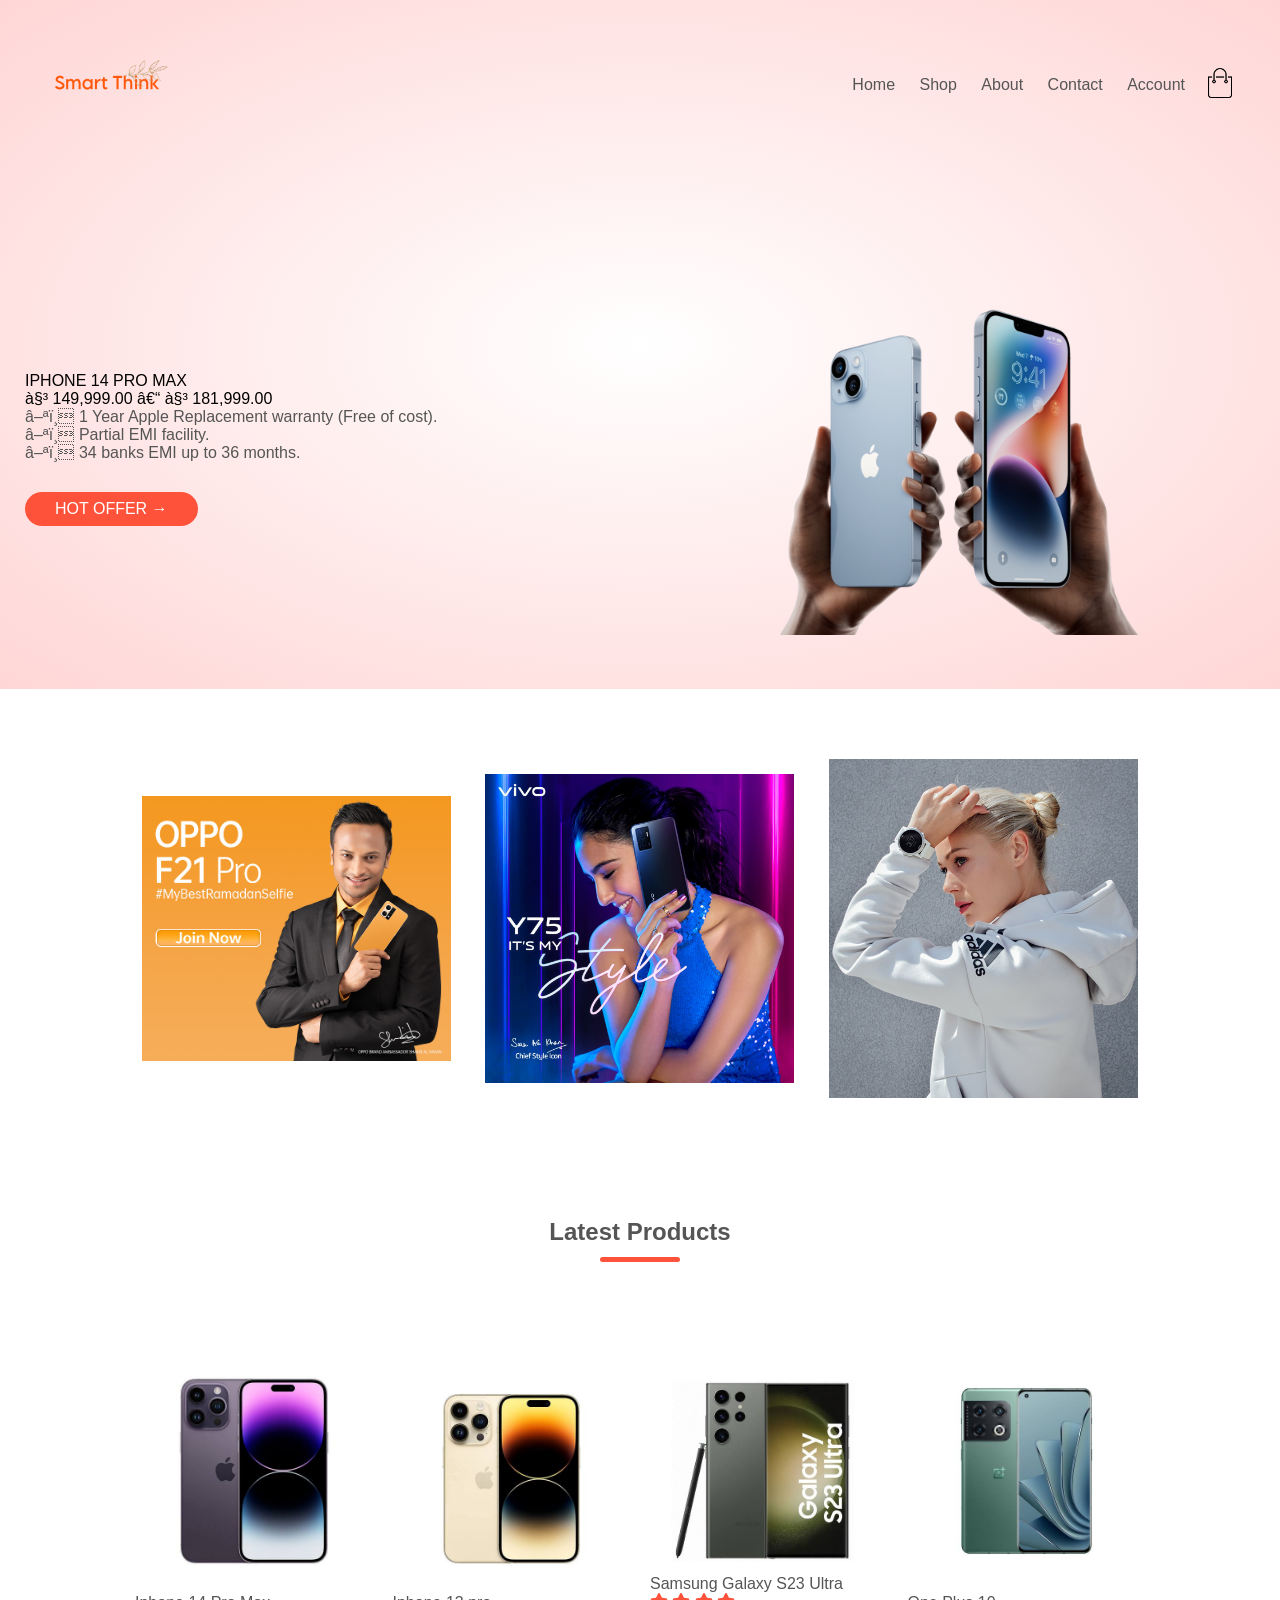
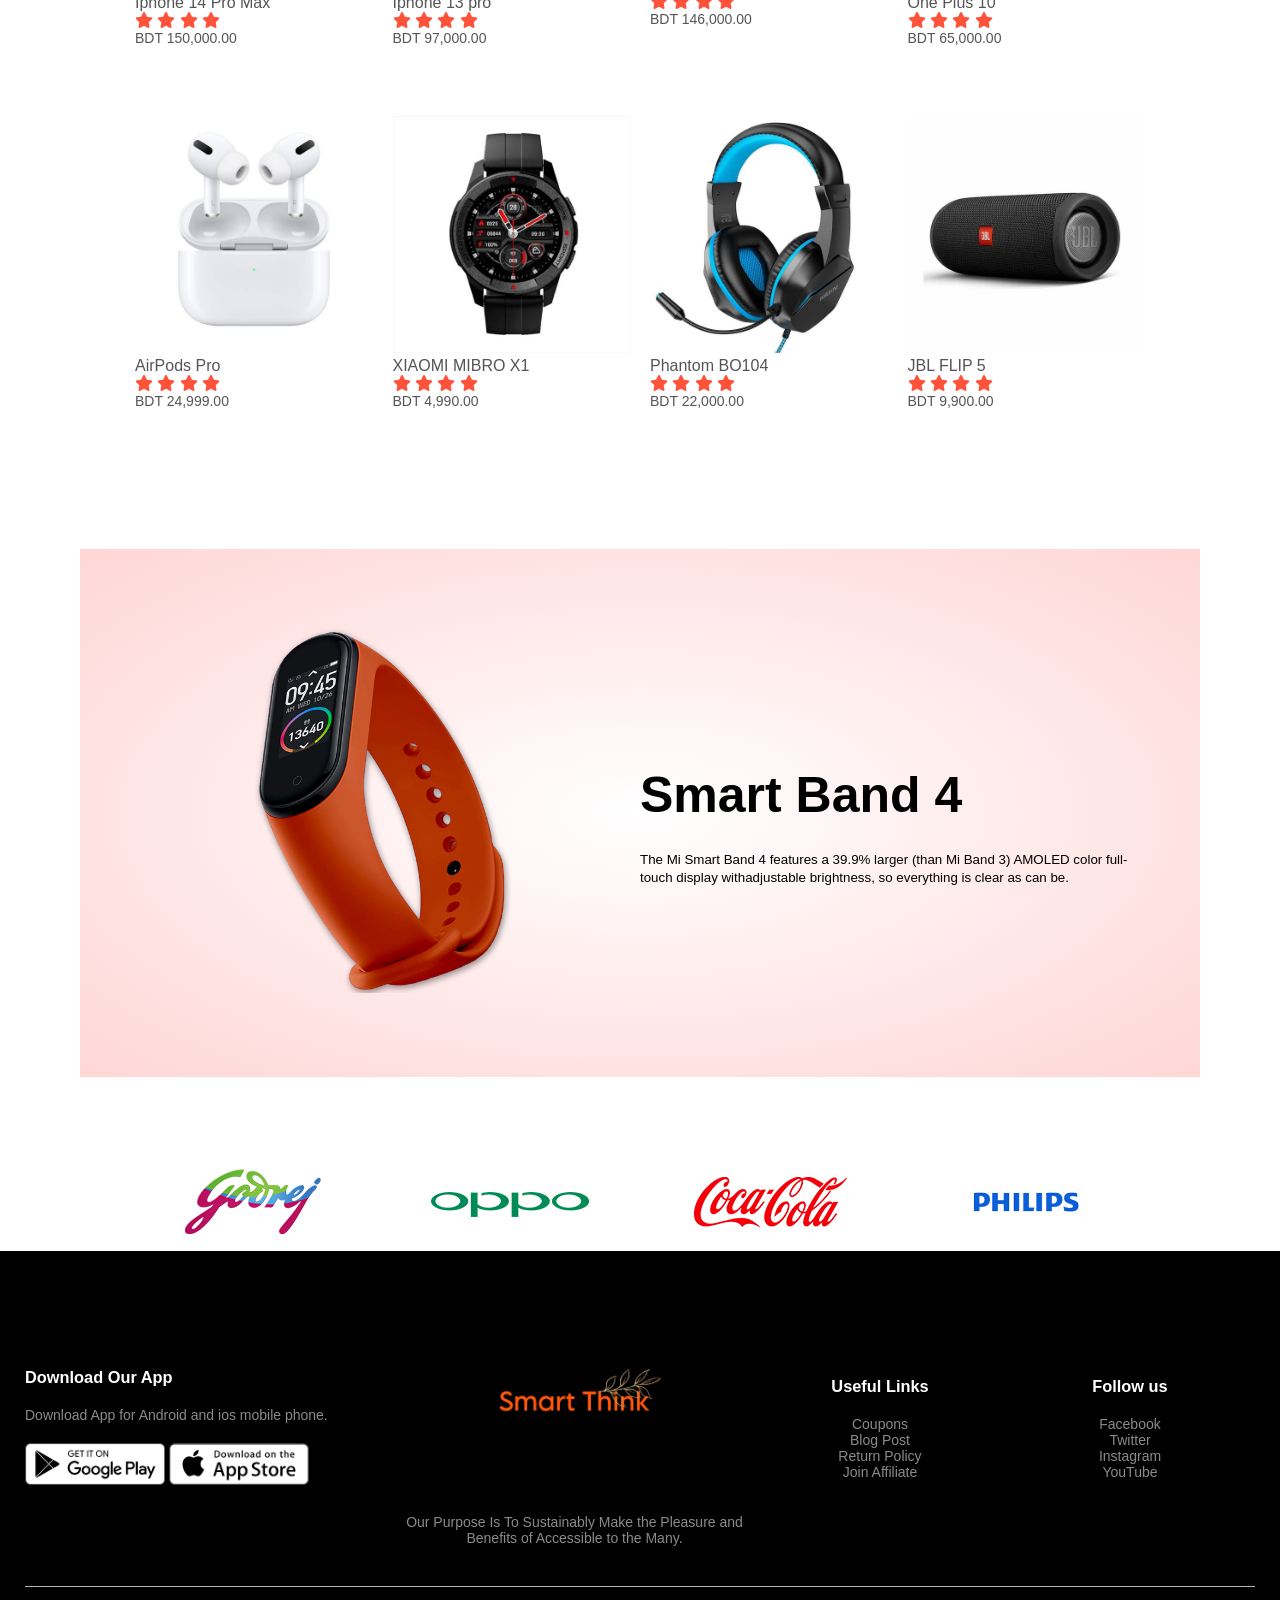
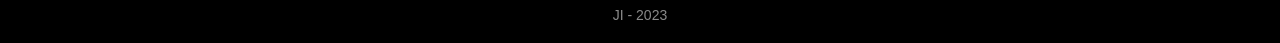
==== index.html @ be7ec393 "first commit" ====
<!DOCTYPE html>
 <html lang="en">
 <head>

    <title>Smart Think</title>
    <meta name="viewport" content="with=device-width, initial-sscale=1.0">
        <link rel="stylesheet" type="text/css" href="style.css">
        <link rel="stylesheet" href="https://cdnjs.cloudflare.com/ajax/libs/font-awesome/6.6.0/css/all.min.css" integrity="sha512-Kc323vGBEqzTmouAECnVceyQqyqdsSiqLQISBL29aUW4U/M7pSPA/gEUZQqv1cwx4OnYxTxve5UMg5GT6L4JJg==" crossorigin="anonymous" referrerpolicy="no-referrer" />
 </head>
 <body>
     
   <div class="header"> 
   <div class="container">
     <div class="navbar">
      <div class="logo">
          <a href="index.html"><img src="images/logo00.png" width="125px"></a>
        </div>
        <nav>
            <ul id="MenuItems">
                <li><a href="index.html">Home</a></li>
                <li><a href="products.html">Shop</a></li>
                <li><a href="about.html">About</a></li>
                <li><a href="contact.html">Contact</a></li>
                <li><a href="account.html">Account</a></li>
            </ul>
        </nav>
        <a href="cart.html"><img src="images/cart.png" width="30px" height="30px"></a>
        <img src="images/menu.png" class="menu-icon"            onclick="menutoggle()">
    </div>
    <div class="row">
        <div class="col-2">
            <hl>IPHONE 14 PRO MAX<br>৳ 149,999.00 – ৳ 181,999.00</h1i>
            <p>▪️ 1 Year Apple Replacement warranty (Free of cost).<br>▪️ Partial EMI facility.<br>▪️ 34 banks EMI up to 36 months.</p>
            <a href=""_ class="btn">HOT OFFER &#8594; </a>
        </div>
        <div class="col-2">
            <img src="images/image02.png">
        </div>
    </div>
   </div>
  </div>

<!--------- featured categories --------->
    <div class="categories">
        <div class="small-container">
            <div class="row">
             <div class="col-3">
              <img src="images/category-1.jpg">
          </div>
          <div class="col-3">
              <img src="images/category-2.jpg">
          </div>
          <div class="col-3">
              <img src="images/category-3.jpg">
          </div>
        </div>
      </div>

    </div>
<!-------- featured products -----—---->
    <div class="small-container">
        <h2 class="title"> Latest Products</h2>
        <div class="row">
            <div class="col-4">
                <a href="product-details.html"><img src="images/product-1.jpeg"></a>
                <a href="product-details.html"><h4>Iphone 14 Pro Max</h4></a>
                <div class="rating">
                    <i class="fa fa-star"></i>
                    <i class="fa fa-star"></i>
                    <i class="fa fa-star"></i>
                    <i class="fa fa-star"></i>
                    <i class="fa fa-star-half-o"></i>
                </div>
                <p>BDT 150,000.00</p>
            </div>
            <div class="col-4">
                <img src="images/product-2.jpeg">
                <h4>Iphone 13 pro</h4>
                <div class="rating">
                    <i class="fa fa-star"></i>
                    <i class="fa fa-star"></i>
                    <i class="fa fa-star"></i>
                    <i class="fa fa-star"></i>
                    <i class="fa fa-star-o"></i>
                </div>
                <p>BDT 97,000.00</p>
            </div>
            <div class="col-4">
                <img src="images/product-3.jpeg">
                <h4>Samsung Galaxy S23 Ultra</h4>
                <div class="rating">
                    <i class="fa fa-star"></i>
                    <i class="fa fa-star"></i>
                    <i class="fa fa-star"></i>
                    <i class="fa fa-star"></i>
                    <i class="fa fa-star-half-o"></i>
                </div>
                <p>BDT 146,000.00</p>
            </div>
            <div class="col-4">
                <img src="images/product-4.jpeg">
                <h4>One Plus 10</h4>
                <div class="rating">
                    <i class="fa fa-star"></i>
                    <i class="fa fa-star"></i>
                    <i class="fa fa-star"></i>
                    <i class="fa fa-star"></i>
                    <i class="fa fa-star-o"></i>
                </div>
                <p>BDT 65,000.00</p>
            </div>
            <div class="col-4">
                <img src="images/product-5.jpeg">
                <h4>AirPods Pro</h4>
                <div class="rating">
                    <i class="fa fa-star"></i>
                    <i class="fa fa-star"></i>
                    <i class="fa fa-star"></i>
                    <i class="fa fa-star"></i>
                    <i class="fa fa-star-half-o"></i>
                </div>
                <p>BDT 24,999.00</p>
            </div>
            <div class="col-4">
                <img src="images/product-6.jpeg">
                <h4>XIAOMI MIBRO X1</h4>
                <div class="rating">
                    <i class="fa fa-star"></i>
                    <i class="fa fa-star"></i>
                    <i class="fa fa-star"></i>
                    <i class="fa fa-star"></i>
                    <i class="fa fa-star-half-o"></i>
                </div>
                <p>BDT 4,990.00</p>
            </div>
            <div class="col-4">
                <img src="images/product-7.jpeg">
                <h4>Phantom BO104</h4>
                <div class="rating">
                    <i class="fa fa-star"></i>
                    <i class="fa fa-star"></i>
                    <i class="fa fa-star"></i>
                    <i class="fa fa-star"></i>
                    <i class="fa fa-star-o"></i>
                </div>
                <p>BDT 22,000.00</p>
            </div>
            <div class="col-4">
                <img src="images/product-8.jpeg">
                <h4>JBL FLIP 5</h4>
                <div class="rating">
                    <i class="fa fa-star"></i>
                    <i class="fa fa-star"></i>
                    <i class="fa fa-star"></i>
                    <i class="fa fa-star"></i>
                    <i class="fa fa-star-half-o"></i>
                </div>
                <p>BDT 9,900.00</p>
            </div>
        </div>
    </div>
<! -------- offer --------- >
    <div class="offer">
        <div class="small-container">
            <div class="row">
                <div class="col-2">
                    <img src="images/exclusive.png" class="offer-img">
                </div>
                <div class="col-2">
                    <h1>Smart Band 4</h1>
                    <small>The Mi Smart Band 4 features a 39.9% larger (than Mi Band 3) AMOLED color full-touch display withadjustable brightness, so everything is clear as can be.</small>
                </div>
            </div>
        </div>
    </div>
<!------------ brands ----------->
    <divi class="brands">
        <div class="small-container">
            <div class="row">
                <div class="col-5">
                    <img src="images/logo-godrej.png">
                </div>
                <div class="col-5">
                    <img src="images/logo-oppo.png">
                </div>
                <div class="col-5">
                    <img src="images/logo-coca-cola.png">
                </div>
                <div class="col-5">
                    <img src="images/logo-philips.png">
                </div>
            </div>
        </div>
    </divi>

<script src="script.js"></script>

<!-- Footer -->
    <div class="footer">
      <div class="container"> 
        <div class="row">
        <div class="footer-col-1">
           <h3>Download Our App</h3>
           <p>Download App for Android and ios mobile phone.</p>
           <div class="app-logo">
               <img src="images/play-store.png">
               <img src="images/app-store.png">
           </div>
        </div>
        <div class="footer-col-2">
            <img src="images/logo00.png">
            <p>Our Purpose Is To Sustainably Make the Pleasure and Benefits of  Accessible to the Many. </p>
        </div>
        <div class="footer-col-3">
             <h3>Useful Links</h3>
             <ul>
                 <li>Coupons</li>
                 <li>Blog Post</li>
                 <li>Return Policy</li>
                 <li>Join Affiliate</li>
              </ul>
        </div>
        <div class="footer-col-4">
        <h3>Follow us</h3>
        <ul>
           <li>Facebook</li>
           <li>Twitter</li>
           <li>Instagram</li>
           <li>YouTube</li>
         </ul>
       </div>
     </div>
     <hr>
     <p class="copyright">JI - 2023 </p>
    </div>
  </div>

  </body>
</html>
---- style.css ----
*{
      margin: 0;
      padding:  0;
      box-sizing: border-box;
}

body{
    font-family: 'Poppins', sans-serif;
}

 .navbar {
      display: flex;
      align-items: center;
      padding: 20px;
}
nav{
       flex: 1;
      text-align: right;
}
nav ul{
      display: inline-block;
      list-style-type: none;
}
nav ul li{
    display: inline-block;
    margin-right: 20px;
}
a{
    text-decoration: none;
     color: #555;
}
p{
    color: #555;
}
.container{
    max-width: 1300px;
    margin: auto;
    padding-left: 25px;
    padding-right: 25px;
}
.row{
    display: flex;
    align-items: center;
    flex-wrap: wrap;
    justify-content: space-around;
}
.col-2{
    flex-basis: 50%;
    min-width: 300px;
}
.col-2 img{
    max-width: 100%;
    padding: 50px 0;
}
.col-2 h1{
    font-size: 50px;
    line-height: 60px;
    margin: 25px 0;
}
.btn{
    display: inline-block;
    background: #ff523b;
    color: #fff;
    padding: 8px 30px;
    margin: 30px 0;
    border-radius: 30px;
    transition: background 0.5s;
}

.btn:hover{
    background: #563434;
}

.header{
    background: radial-gradient(#fff,#ffd6d6);
}
.header .row{
    margin-top: 70px;
}
.categories{
    margin: 70px 0;
}
.col-3{
    flex-basis: 30%;
    min-width: 250px;
    margin-bottom: 30px;
}
.col-3 img{
    width: 100%;
}
.small-container{
    max-width: 1080px;
    margin: auto;
    padding-left: 25px;
    padding-right: 25px;
}
.col-4{
    flex-basis: 25%;
    padding: 10px;
    min-width: 200px;
    margin-bottom: 50px;
    transition: transform 0.3s;
}
.col-4 img{
    width: 100%;
}

.title{
    text-align: center;
    margin: 0 auto 80px;
    position: relative;
    line-height: 60px;
    color: #555;
}
.title::after{
    content: '';
    background: #ff523b;
    width: 80px;
    height: 5px;
    border-radius: 5px;
    position: absolute;
    bottom: 0;
    left: 50%;
    transform: translateX(-50%);
}

h4{
    color: #555;
    font-weight: normal;
}
.col-4 p{
    font-size: 14px;
}
.rating .fa{
    color: #ff523b;
}

.col-4:hover{
    transform: translateY(-5px);
}

.offer{
    background: radial-gradient(#fff,#ffd6d6);
    margin: 80px;
    padding: 30px 0;
}
.col-2 .offer-img{
    padding: 50px;
}

.menu-icon{
    width: 28px;
    margin: 20px;
    display: none;
}
/*--------- media query for menu --------*/

@media only screen and (max-width: 800px){

    nav ul{
        position: absolute;
        top: 150px;
        left: 0;
        background: #333;
        width: 100%;
        overflow: hidden;
        transition: max-height 0.5s; 
    }   
    nav ul li{
        display: block;
        margin-right: 50px;
        margin-top: 10px;
        margin-bottom: 10px;
    }
    nav ul li a{
        color: #fff;
    }
    .menu-icon{
        display: block;
        cursor: pointer;
    }
}
/*---------- all products page ---------*/

.row-2{
    justify-content: space-between;
    margin: 100px auto 50px;
}
select{
    border: 1px solid #ff523b;
    padding: 5px;
}
select{
    outline: none;
}
.page-btn{
    margin: 0 auto 80px;
}
.page-btn span{
    display: inline-block;
    border: 1px solid #ff523b;
    margin-left: 10px;
    width: 40px;
    height: 40px;
    text-align: center;
    line-height: 40px;
    cursor: pointer;
}
.page-btn span:hover{
    background: #ff523b;
    color: #fff;
}

/*---------- footer ----------*/
.footer{
    background: #000;
    color: #8a8a8a;
    font-size: 14px;
    padding: 60px 0 20px;
}
.footer p{
    color: #8a8a8a;
}
.footer h3{
    color: #fff;
    margin-bottom: 20px;
}
.footer-col-1, .footer-col-2, .footer-col-3, .footer-col-4{
    min-width: 250px;
    margin-bottom: 20px;
}
.footer-col-1{
    flex-basis: 30%;
}
.footer-col-2{
    flex: 1;
    text-align: center;
}
.footer-col-2 img{
    width: 180px;
    margin-bottom: 20px;
}
.footer-col-3, .footer-col-4{
    flex-basis: 12%;
    text-align: center;
}
ul{
    list-style-type: none;
}
.app-logo{
    margin-top: 20px;
}
.app-logo img{
    width: 140px;
}
.footer hr{
    border: none;
    background: #b5b5b5;
    height: 1px;
    margin: 20px 0;
}
.copyright{
    text-align: center;
}

/*------------- Account Page ----------*/

/*--------- media query for less than 600 screen size --------*/
@media only screen and (max-width: 600px){
    .row{
        text-align: center;
    }
    .col-2, .col-3, .col-4{
        flex-basis: 100%;
    }
}

.account-page{
    padding: 50px 0;
    background: radial-gradient(#fff,#ffd6d6);
    background-position: ;
}
.form-container{
    background: #fff;
    width: 300px;
    height: 400px;
    position: relative;
    text-align: center;
    padding: 20px 0;
    margin: auto;
    box-shadow: 0 0 20px 0px rgba(0,0,0,0.1);
    overflow: hidden;
}

.form-container span{
    font-weight: bold;
    padding: 0 10px;
    color: #555;
    cursor: pointer;
    width: 100px;
    display: inline-block;
}
.form-btn{
    display: inline-block;
}
.form-container form{
    max-width: 300px;
    padding: 0 20px;
    position: absolute;
    top: 130px;
    transition: transform 1s; 
}
form input{
    width: 100%;
    height: 30px;
    margin: 10px 0;
    padding: 0 10px;
    border: 1px solid #ccc;
}
form .btn{
    width: 100%;
    border: none;
    cursor: pointer;
    margin: 10px 0;
}
form .btn:focus{
    outline: none;
}
#LoginForm{
    left: -300px;
}
#RegForm{
    left: 0;
}
form a{
    font-size: 20px;
}
#Indicator{
    width: 100px;
    border: none;
    background: #ff523b;
    height: 3px;
    margin-top: 8px;
    transform: translateX(100px);
    transition: transform 1s; 
}
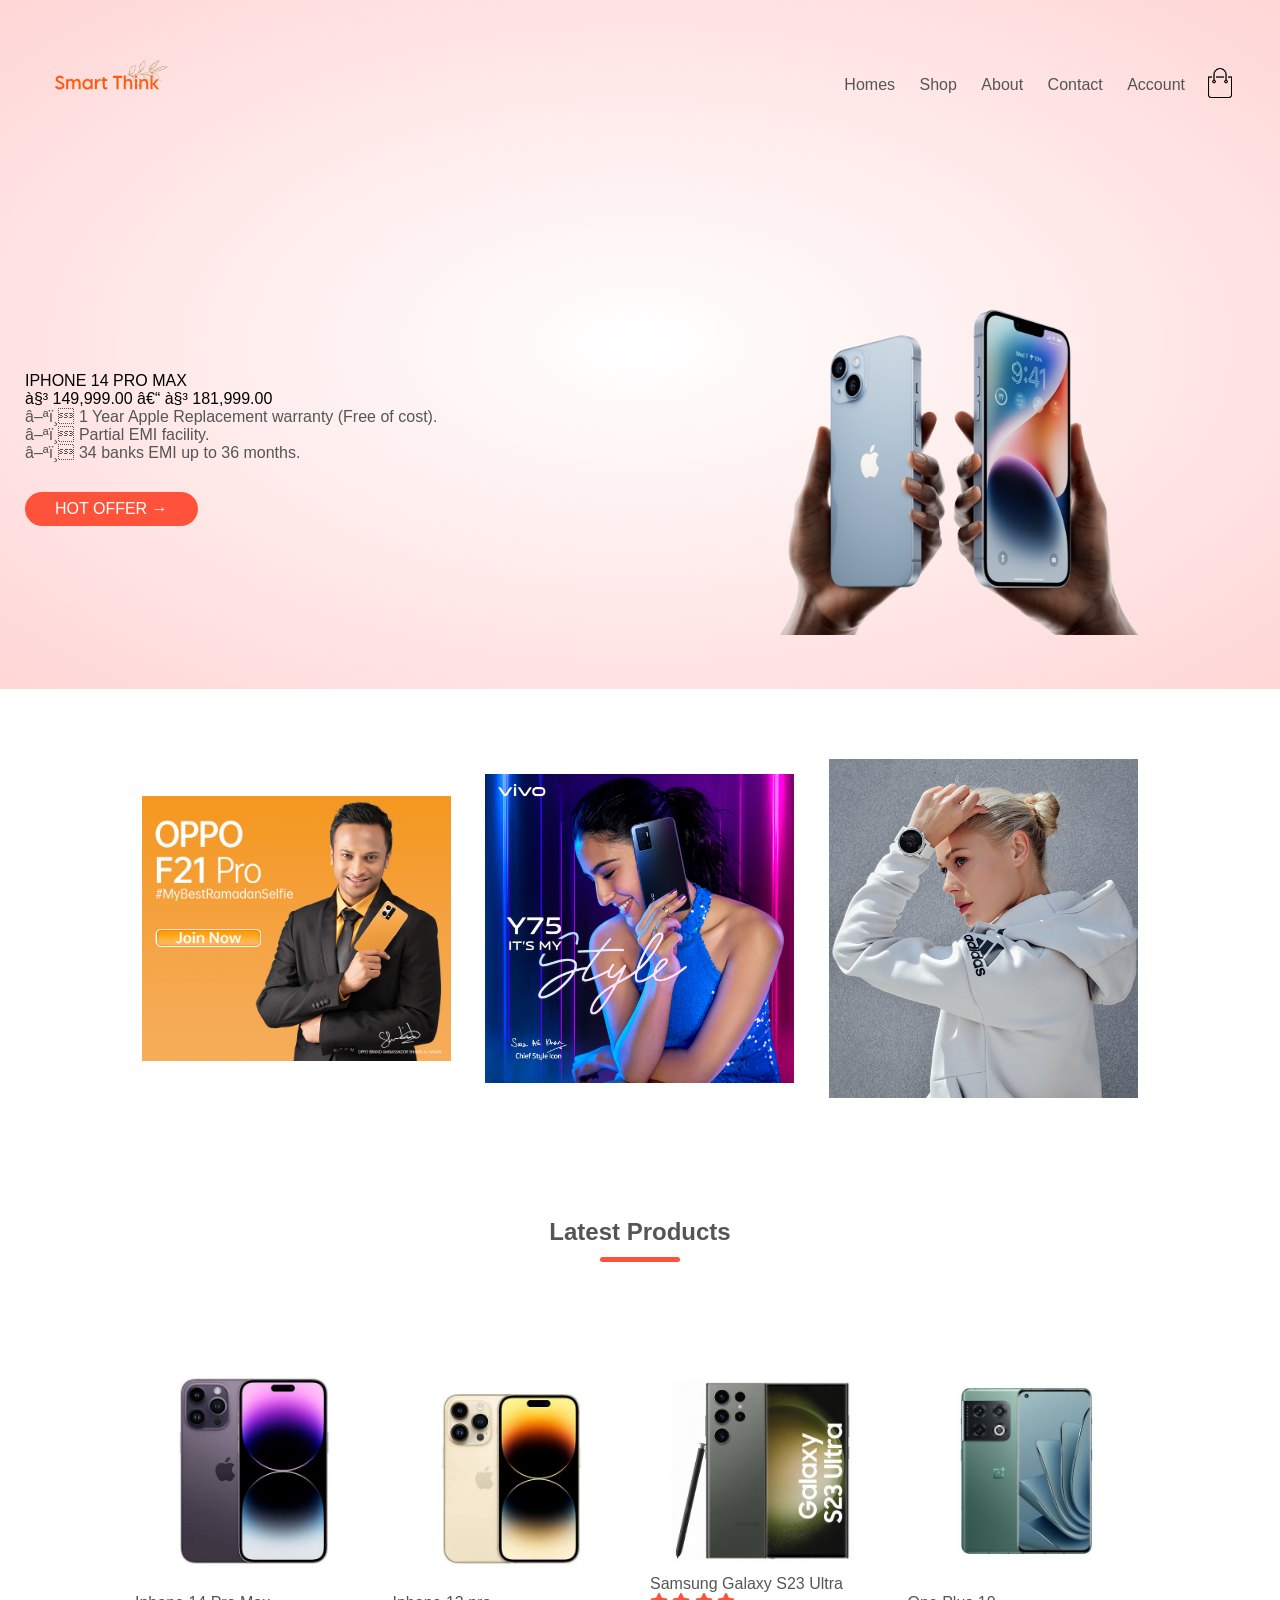
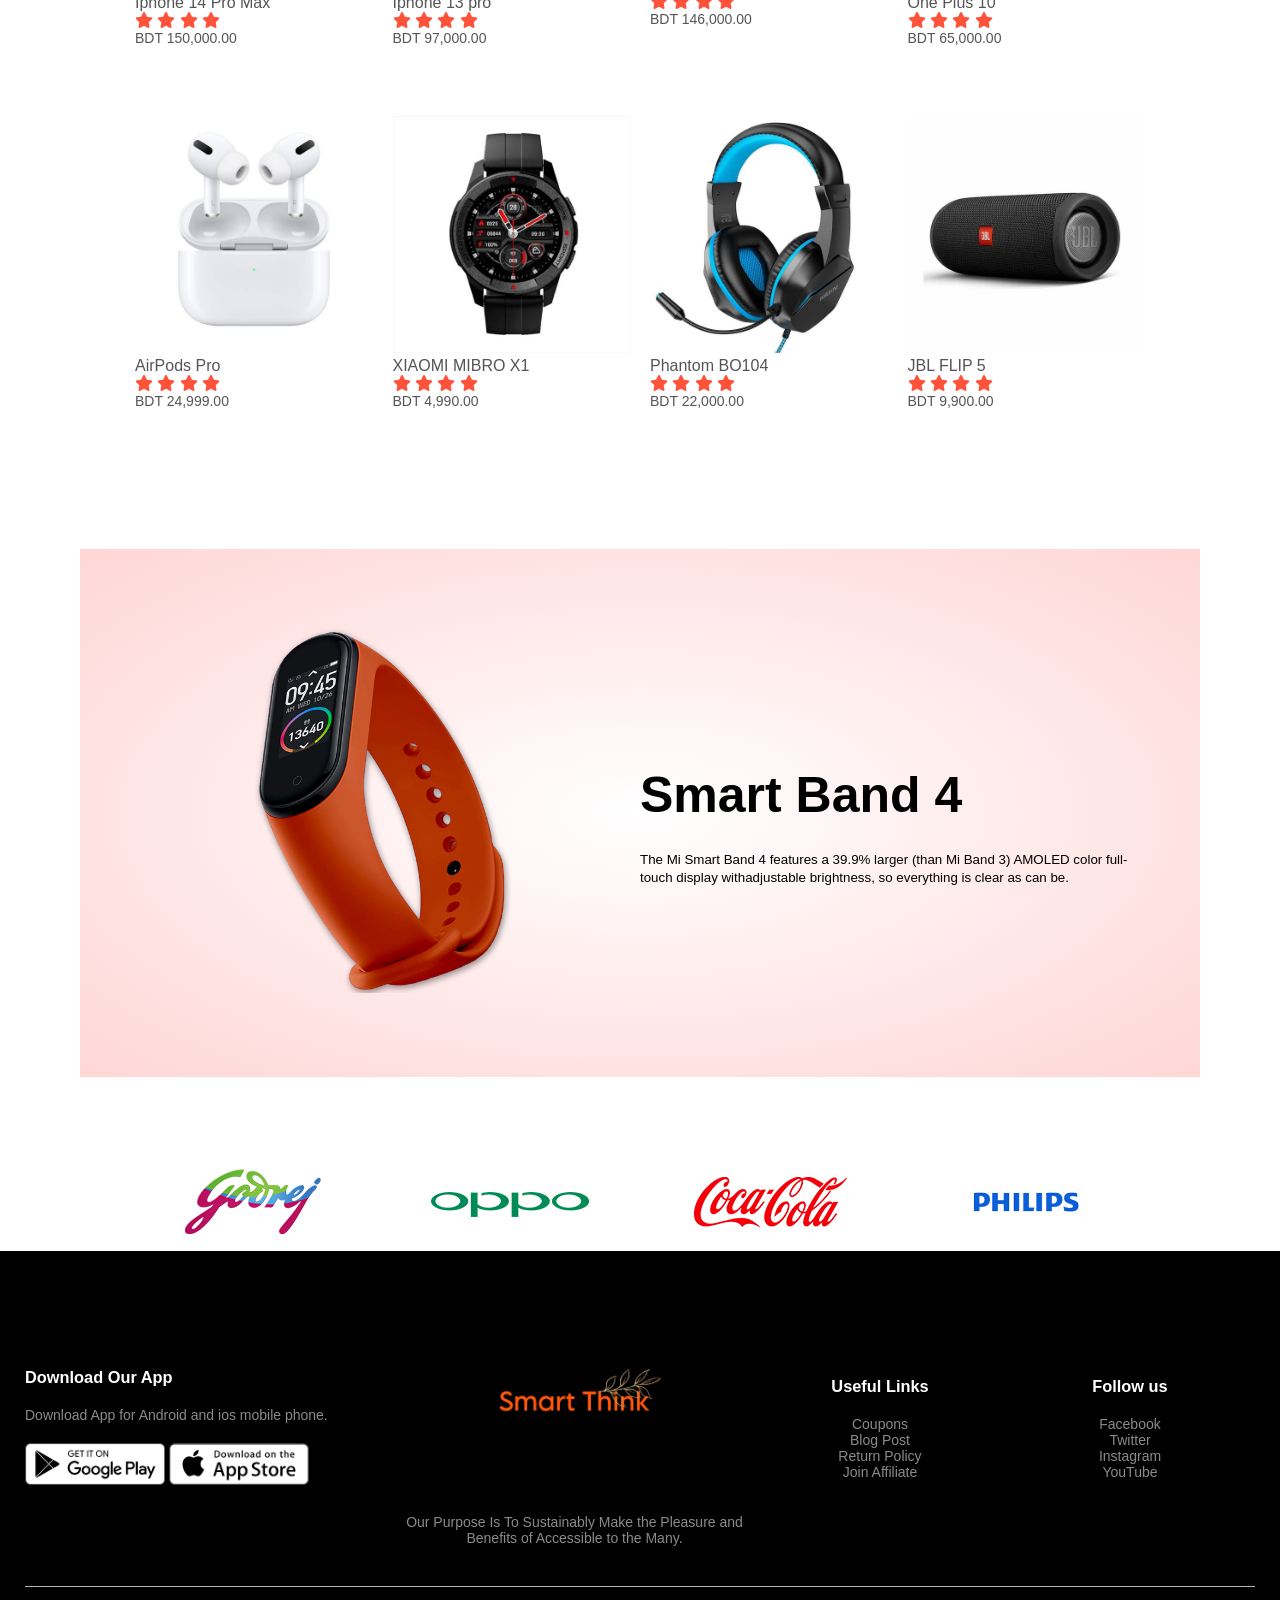
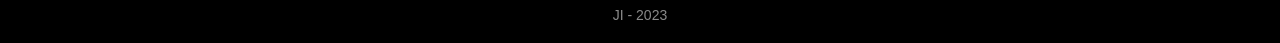
==== commit d02d5a26: "new update" ====
--- a/index.html
+++ b/index.html
@@ -17,7 +17,7 @@
         </div>
         <nav>
             <ul id="MenuItems">
-                <li><a href="index.html">Home</a></li>
+                <li><a href="index.html">Homes</a></li>
                 <li><a href="products.html">Shop</a></li>
                 <li><a href="about.html">About</a></li>
                 <li><a href="contact.html">Contact</a></li>
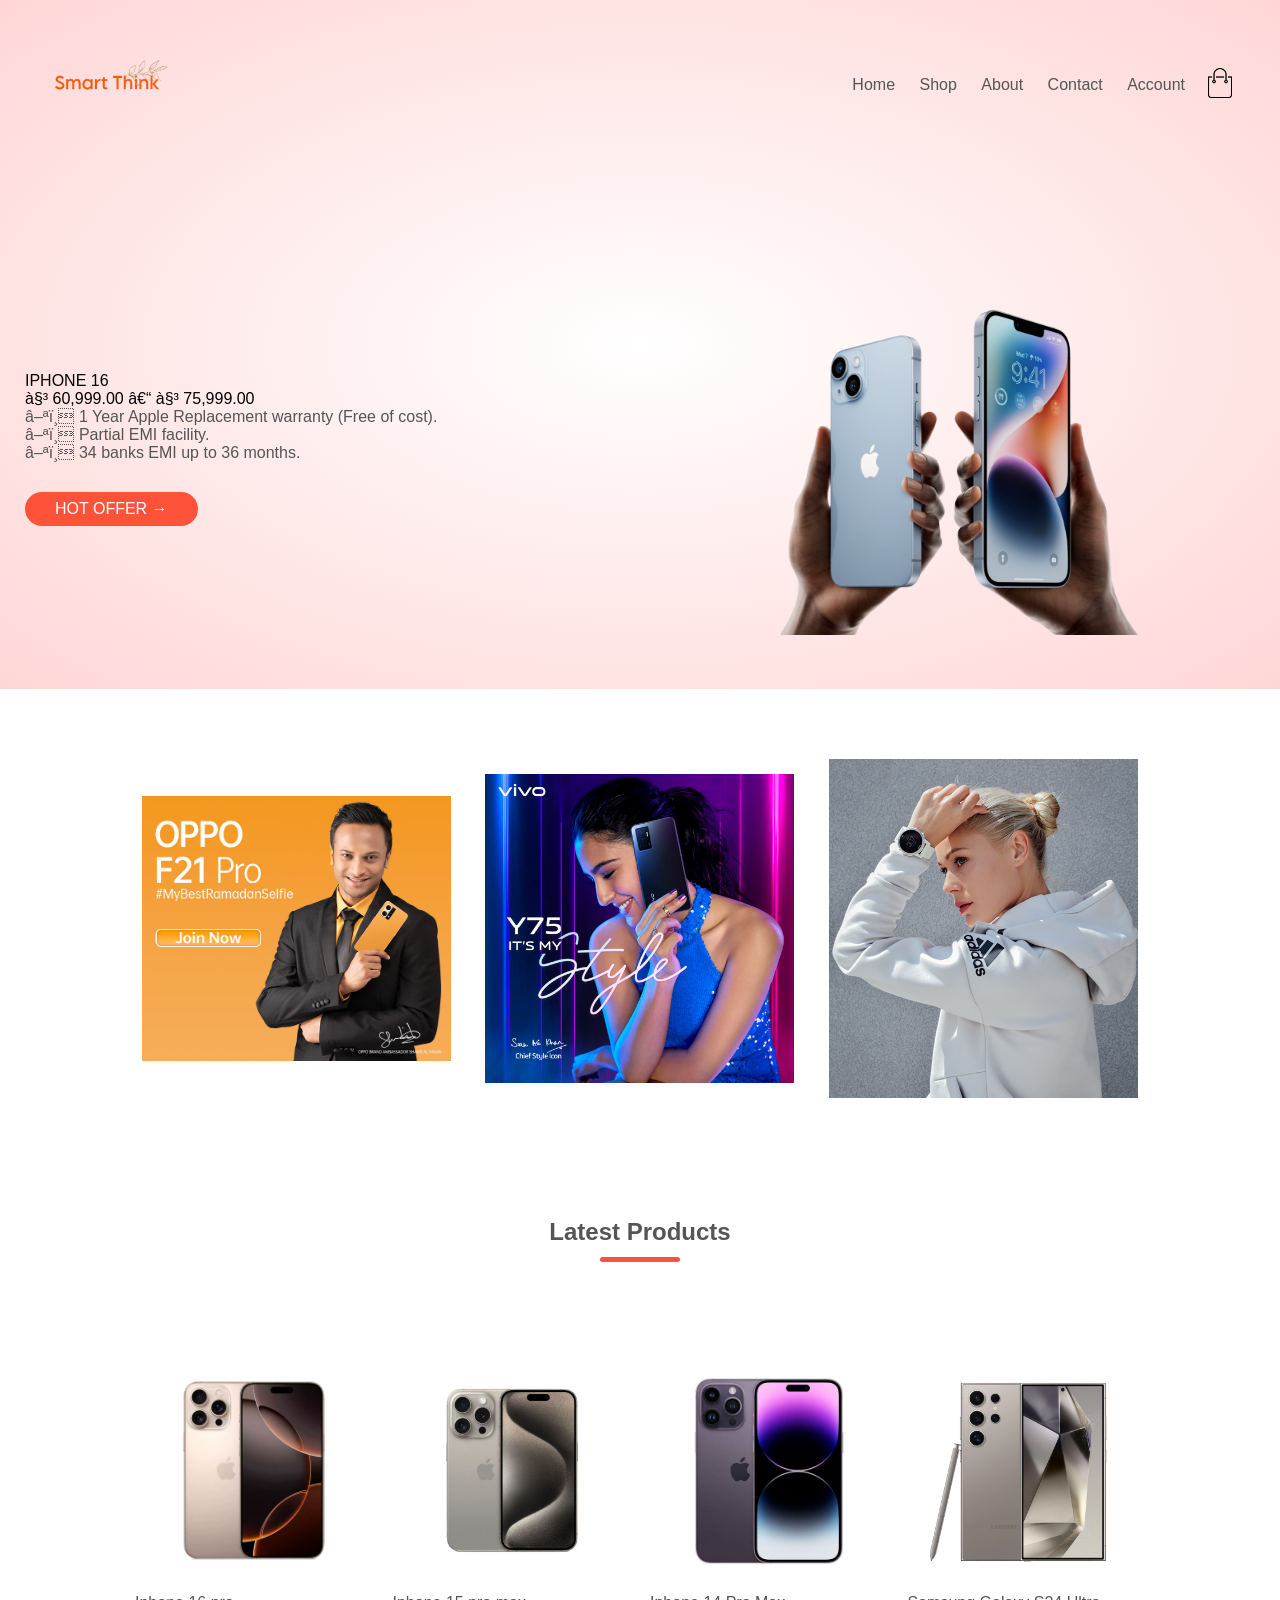
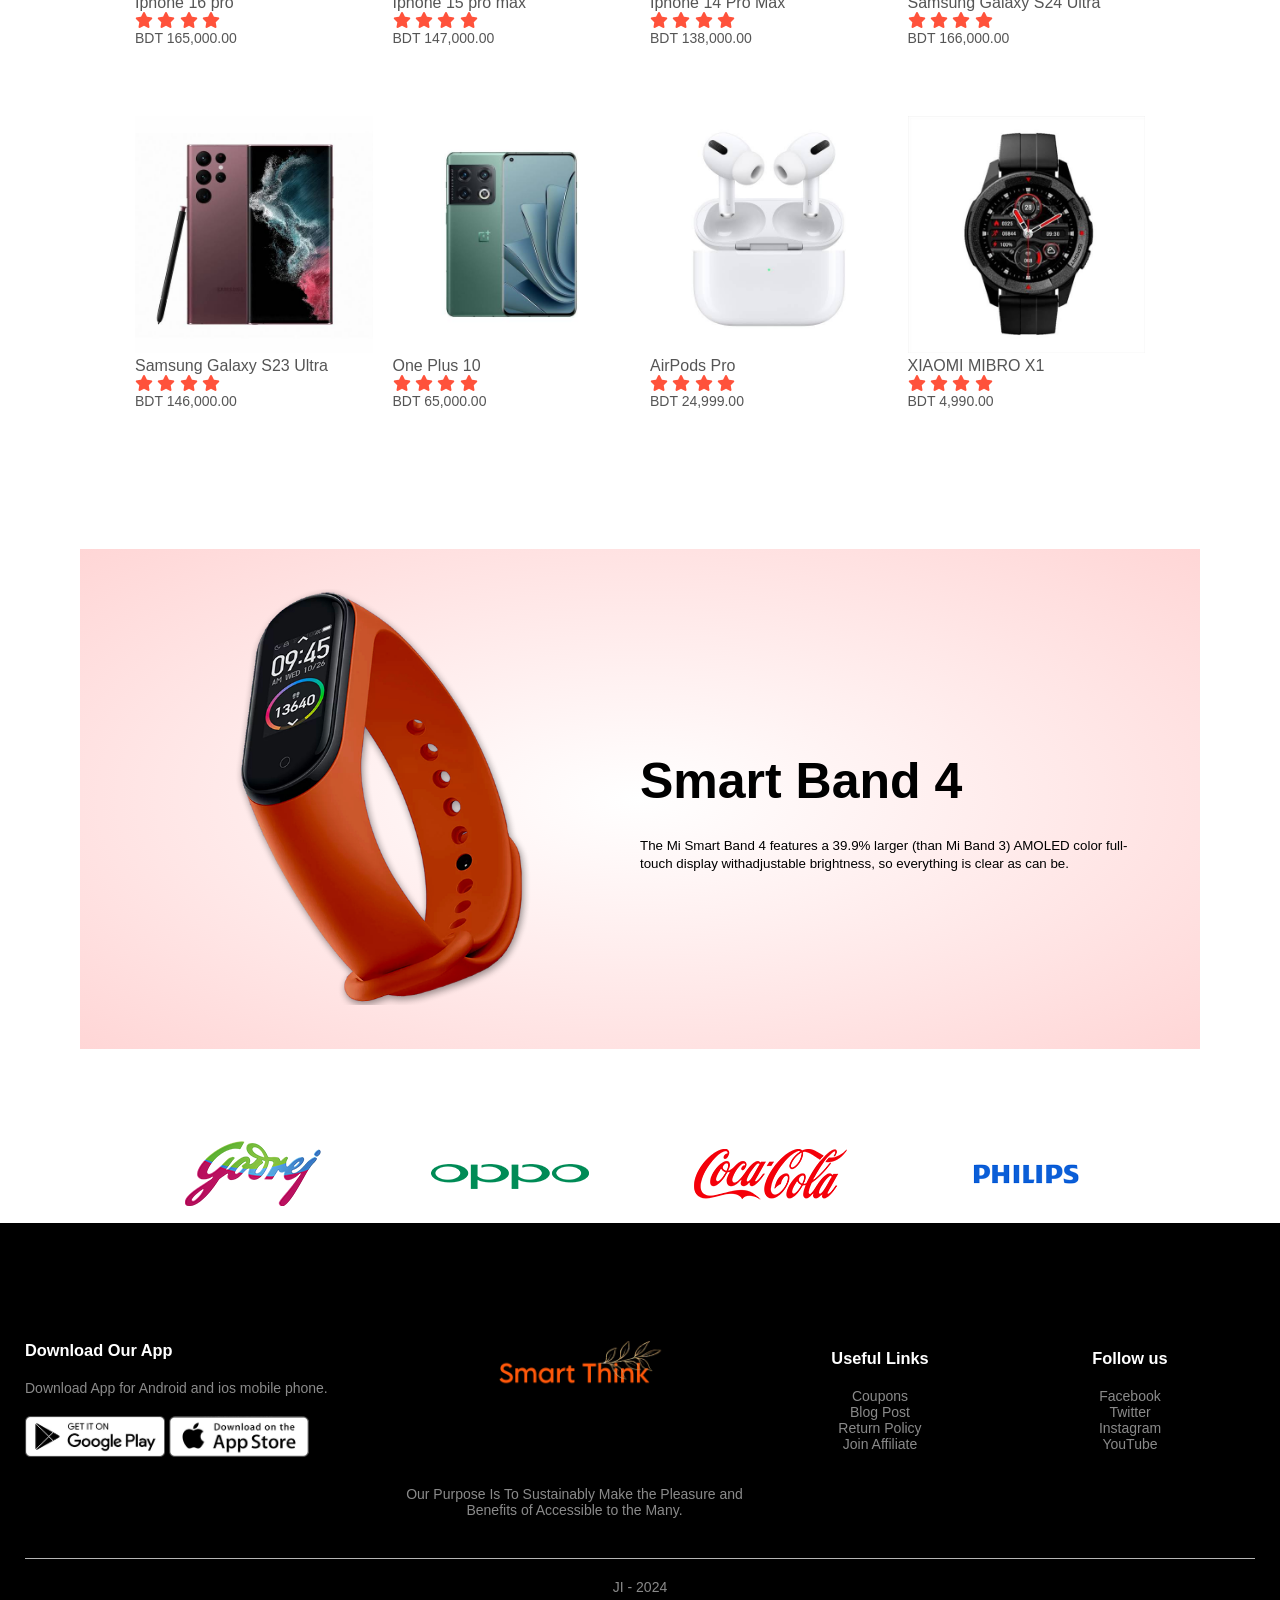
==== commit 278f7ca1: "new update" ====
--- a/index.html
+++ b/index.html
@@ -17,19 +17,19 @@
         </div>
         <nav>
             <ul id="MenuItems">
-                <li><a href="index.html">Homes</a></li>
-                <li><a href="products.html">Shop</a></li>
-                <li><a href="about.html">About</a></li>
-                <li><a href="contact.html">Contact</a></li>
-                <li><a href="account.html">Account</a></li>
+                <li><a href="index.html">Home</a></li>
+                <li><a href="#">Shop</a></li>
+                <li><a href="#">About</a></li>
+                <li><a href="#">Contact</a></li>
+                <li><a href="#">Account</a></li>
             </ul>
         </nav>
-        <a href="cart.html"><img src="images/cart.png" width="30px" height="30px"></a>
+        <a href="#"><img src="images/cart.png" width="30px" height="30px"></a>
         <img src="images/menu.png" class="menu-icon"            onclick="menutoggle()">
     </div>
     <div class="row">
         <div class="col-2">
-            <hl>IPHONE 14 PRO MAX<br>৳ 149,999.00 – ৳ 181,999.00</h1i>
+            <hl>IPHONE 16<br>৳ 60,999.00 – ৳ 75,999.00</h1i>
             <p>▪️ 1 Year Apple Replacement warranty (Free of cost).<br>▪️ Partial EMI facility.<br>▪️ 34 banks EMI up to 36 months.</p>
             <a href=""_ class="btn">HOT OFFER &#8594; </a>
         </div>
@@ -62,6 +62,30 @@
         <h2 class="title"> Latest Products</h2>
         <div class="row">
             <div class="col-4">
+                <img src="images/pr-16pr.jpeg">
+                <h4>Iphone 16 pro</h4>
+                <div class="rating">
+                    <i class="fa fa-star"></i>
+                    <i class="fa fa-star"></i>
+                    <i class="fa fa-star"></i>
+                    <i class="fa fa-star"></i>
+                    <i class="fa fa-star-o"></i>
+                </div>
+                <p>BDT 165,000.00</p>
+            </div>
+            <div class="col-4">
+                <img src="images/iPhone-15-Plus-(2)-(6)-5363.jpg">
+                <h4>Iphone 15 pro max</h4>
+                <div class="rating">
+                    <i class="fa fa-star"></i>
+                    <i class="fa fa-star"></i>
+                    <i class="fa fa-star"></i>
+                    <i class="fa fa-star"></i>
+                    <i class="fa fa-star-o"></i>
+                </div>
+                <p>BDT 147,000.00</p>
+            </div>
+            <div class="col-4">
                 <a href="product-details.html"><img src="images/product-1.jpeg"></a>
                 <a href="product-details.html"><h4>Iphone 14 Pro Max</h4></a>
                 <div class="rating">
@@ -71,22 +95,22 @@
                     <i class="fa fa-star"></i>
                     <i class="fa fa-star-half-o"></i>
                 </div>
-                <p>BDT 150,000.00</p>
-            </div>
-            <div class="col-4">
-                <img src="images/product-2.jpeg">
-                <h4>Iphone 13 pro</h4>
-                <div class="rating">
-                    <i class="fa fa-star"></i>
-                    <i class="fa fa-star"></i>
-                    <i class="fa fa-star"></i>
-                    <i class="fa fa-star"></i>
-                    <i class="fa fa-star-o"></i>
-                </div>
-                <p>BDT 97,000.00</p>
-            </div>
-            <div class="col-4">
-                <img src="images/product-3.jpeg">
+                <p>BDT 138,000.00</p>
+            </div>
+            <div class="col-4">
+                <img src="images/pr-s1pr.jpeg">
+                <h4>Samsung Galaxy S24 Ultra</h4>
+                <div class="rating">
+                    <i class="fa fa-star"></i>
+                    <i class="fa fa-star"></i>
+                    <i class="fa fa-star"></i>
+                    <i class="fa fa-star"></i>
+                    <i class="fa fa-star-half-o"></i>
+                </div>
+                <p>BDT 166,000.00</p>
+            </div>
+            <div class="col-4">
+                <img src="images/product-11.jpeg">
                 <h4>Samsung Galaxy S23 Ultra</h4>
                 <div class="rating">
                     <i class="fa fa-star"></i>
@@ -133,33 +157,10 @@
                 </div>
                 <p>BDT 4,990.00</p>
             </div>
-            <div class="col-4">
-                <img src="images/product-7.jpeg">
-                <h4>Phantom BO104</h4>
-                <div class="rating">
-                    <i class="fa fa-star"></i>
-                    <i class="fa fa-star"></i>
-                    <i class="fa fa-star"></i>
-                    <i class="fa fa-star"></i>
-                    <i class="fa fa-star-o"></i>
-                </div>
-                <p>BDT 22,000.00</p>
-            </div>
-            <div class="col-4">
-                <img src="images/product-8.jpeg">
-                <h4>JBL FLIP 5</h4>
-                <div class="rating">
-                    <i class="fa fa-star"></i>
-                    <i class="fa fa-star"></i>
-                    <i class="fa fa-star"></i>
-                    <i class="fa fa-star"></i>
-                    <i class="fa fa-star-half-o"></i>
-                </div>
-                <p>BDT 9,900.00</p>
-            </div>
-        </div>
-    </div>
-<! -------- offer --------- >
+        </div>
+    </div>
+
+
     <div class="offer">
         <div class="small-container">
             <div class="row">
@@ -173,6 +174,7 @@
             </div>
         </div>
     </div>
+
 <!------------ brands ----------->
     <divi class="brands">
         <div class="small-container">
@@ -193,6 +195,7 @@
         </div>
     </divi>
 
+<!-- js -->
 <script src="script.js"></script>
 
 <!-- Footer -->
@@ -231,7 +234,7 @@
        </div>
      </div>
      <hr>
-     <p class="copyright">JI - 2023 </p>
+     <p class="copyright">JI - 2024 </p>
     </div>
   </div>
 
--- a/style.css
+++ b/style.css
@@ -57,6 +57,7 @@
     line-height: 60px;
     margin: 25px 0;
 }
+
 .btn{
     display: inline-block;
     background: #ff523b;
@@ -142,10 +143,10 @@
 .offer{
     background: radial-gradient(#fff,#ffd6d6);
     margin: 80px;
-    padding: 30px 0;
+    padding: 20px 0;
 }
 .col-2 .offer-img{
-    padding: 50px;
+    padding: 20px;
 }
 
 .menu-icon{
@@ -180,36 +181,7 @@
         cursor: pointer;
     }
 }
-/*---------- all products page ---------*/
-
-.row-2{
-    justify-content: space-between;
-    margin: 100px auto 50px;
-}
-select{
-    border: 1px solid #ff523b;
-    padding: 5px;
-}
-select{
-    outline: none;
-}
-.page-btn{
-    margin: 0 auto 80px;
-}
-.page-btn span{
-    display: inline-block;
-    border: 1px solid #ff523b;
-    margin-left: 10px;
-    width: 40px;
-    height: 40px;
-    text-align: center;
-    line-height: 40px;
-    cursor: pointer;
-}
-.page-btn span:hover{
-    background: #ff523b;
-    color: #fff;
-}
+
 
 /*---------- footer ----------*/
 .footer{
@@ -262,85 +234,3 @@
 .copyright{
     text-align: center;
 }
-
-/*------------- Account Page ----------*/
-
-/*--------- media query for less than 600 screen size --------*/
-@media only screen and (max-width: 600px){
-    .row{
-        text-align: center;
-    }
-    .col-2, .col-3, .col-4{
-        flex-basis: 100%;
-    }
-}
-
-.account-page{
-    padding: 50px 0;
-    background: radial-gradient(#fff,#ffd6d6);
-    background-position: ;
-}
-.form-container{
-    background: #fff;
-    width: 300px;
-    height: 400px;
-    position: relative;
-    text-align: center;
-    padding: 20px 0;
-    margin: auto;
-    box-shadow: 0 0 20px 0px rgba(0,0,0,0.1);
-    overflow: hidden;
-}
-
-.form-container span{
-    font-weight: bold;
-    padding: 0 10px;
-    color: #555;
-    cursor: pointer;
-    width: 100px;
-    display: inline-block;
-}
-.form-btn{
-    display: inline-block;
-}
-.form-container form{
-    max-width: 300px;
-    padding: 0 20px;
-    position: absolute;
-    top: 130px;
-    transition: transform 1s; 
-}
-form input{
-    width: 100%;
-    height: 30px;
-    margin: 10px 0;
-    padding: 0 10px;
-    border: 1px solid #ccc;
-}
-form .btn{
-    width: 100%;
-    border: none;
-    cursor: pointer;
-    margin: 10px 0;
-}
-form .btn:focus{
-    outline: none;
-}
-#LoginForm{
-    left: -300px;
-}
-#RegForm{
-    left: 0;
-}
-form a{
-    font-size: 20px;
-}
-#Indicator{
-    width: 100px;
-    border: none;
-    background: #ff523b;
-    height: 3px;
-    margin-top: 8px;
-    transform: translateX(100px);
-    transition: transform 1s; 
-}
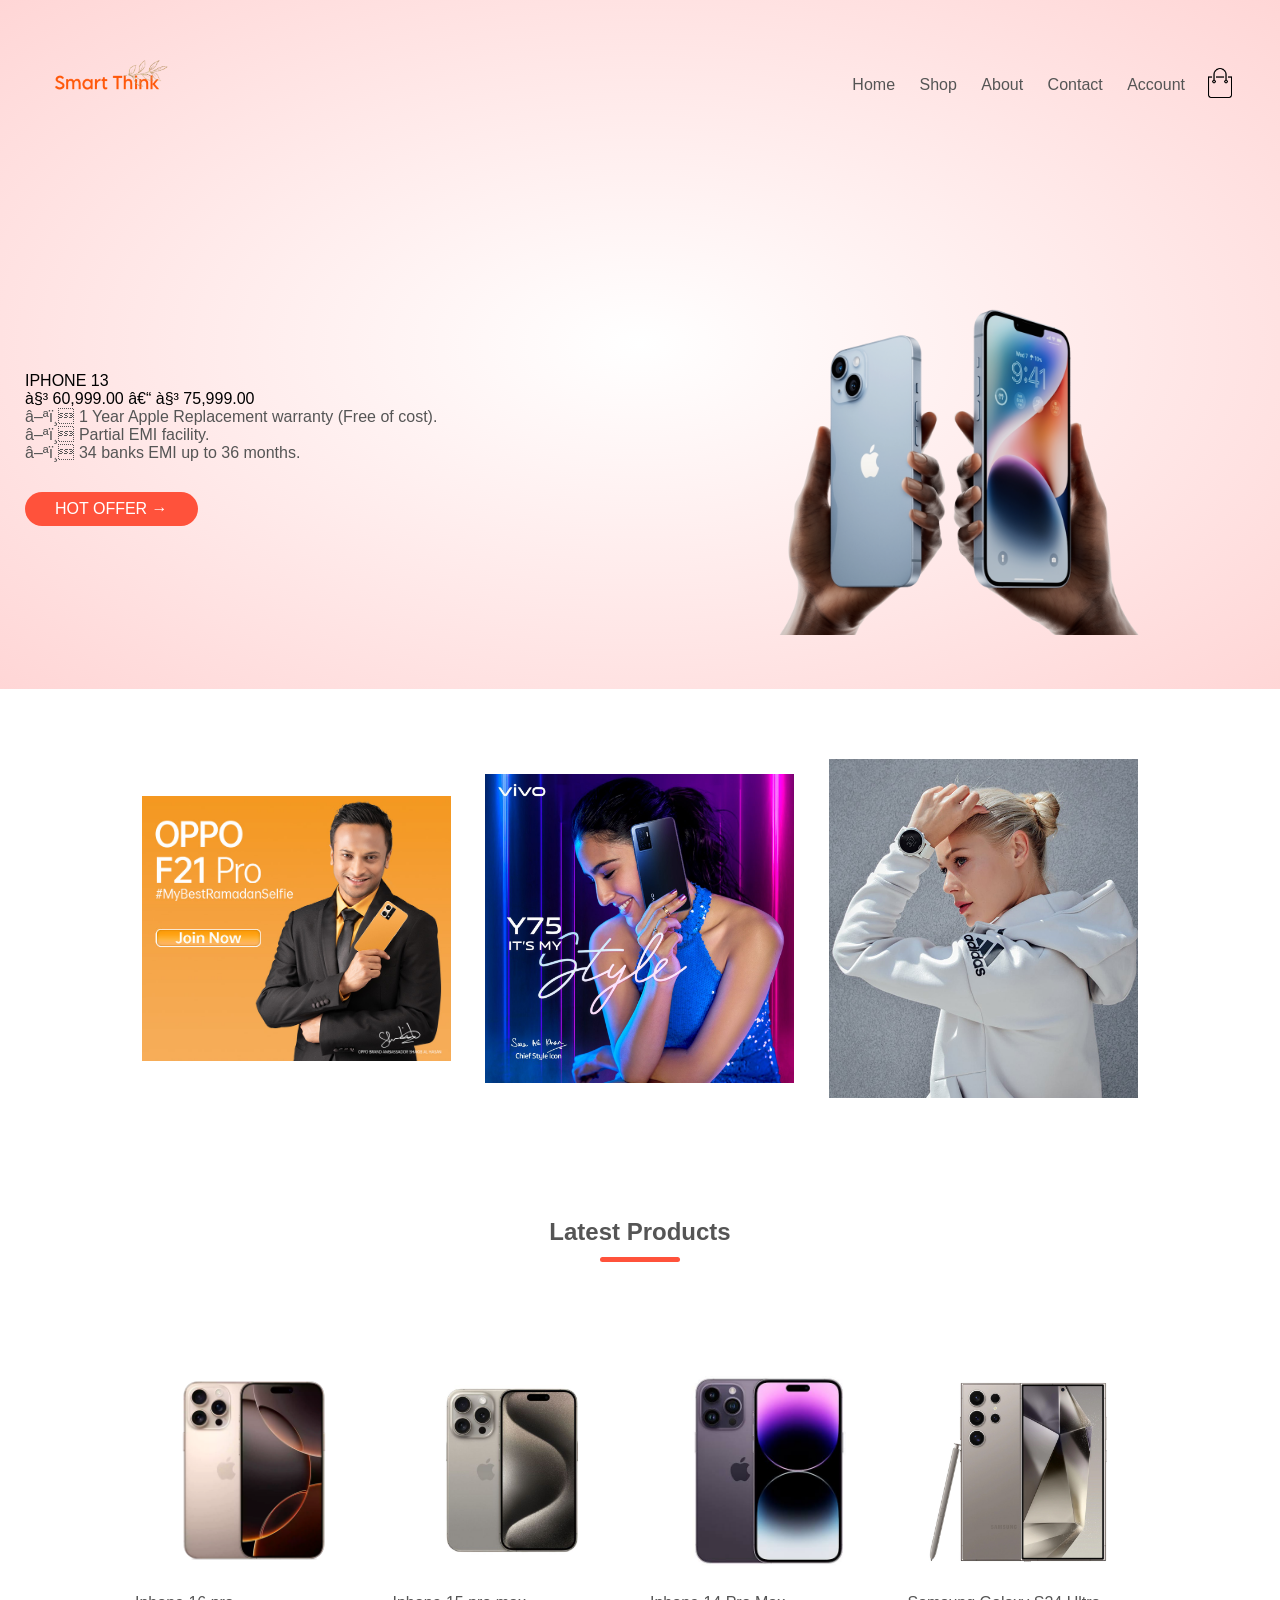
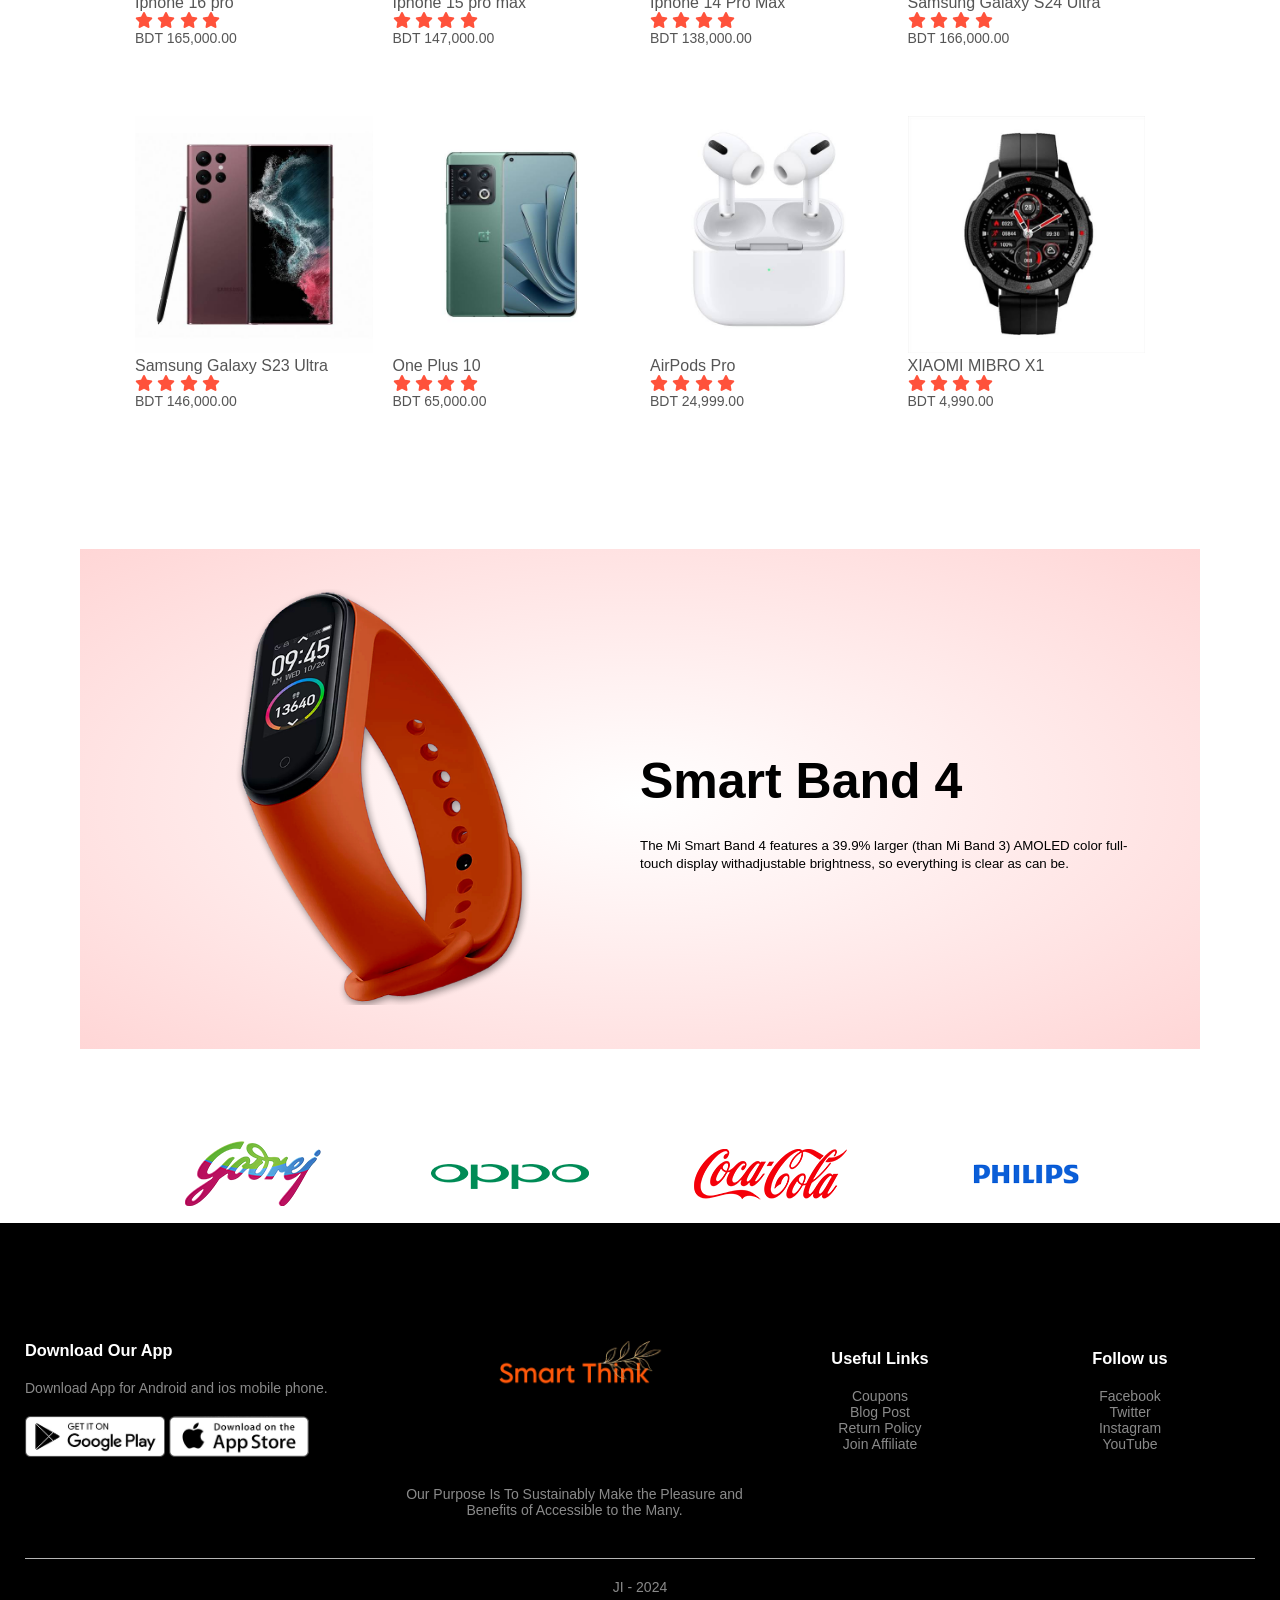
==== commit 7f41badc: "new update" ====
--- a/index.html
+++ b/index.html
@@ -29,7 +29,7 @@
     </div>
     <div class="row">
         <div class="col-2">
-            <hl>IPHONE 16<br>৳ 60,999.00 – ৳ 75,999.00</h1i>
+            <hl>IPHONE 13<br>৳ 60,999.00 – ৳ 75,999.00</h1i>
             <p>▪️ 1 Year Apple Replacement warranty (Free of cost).<br>▪️ Partial EMI facility.<br>▪️ 34 banks EMI up to 36 months.</p>
             <a href=""_ class="btn">HOT OFFER &#8594; </a>
         </div>
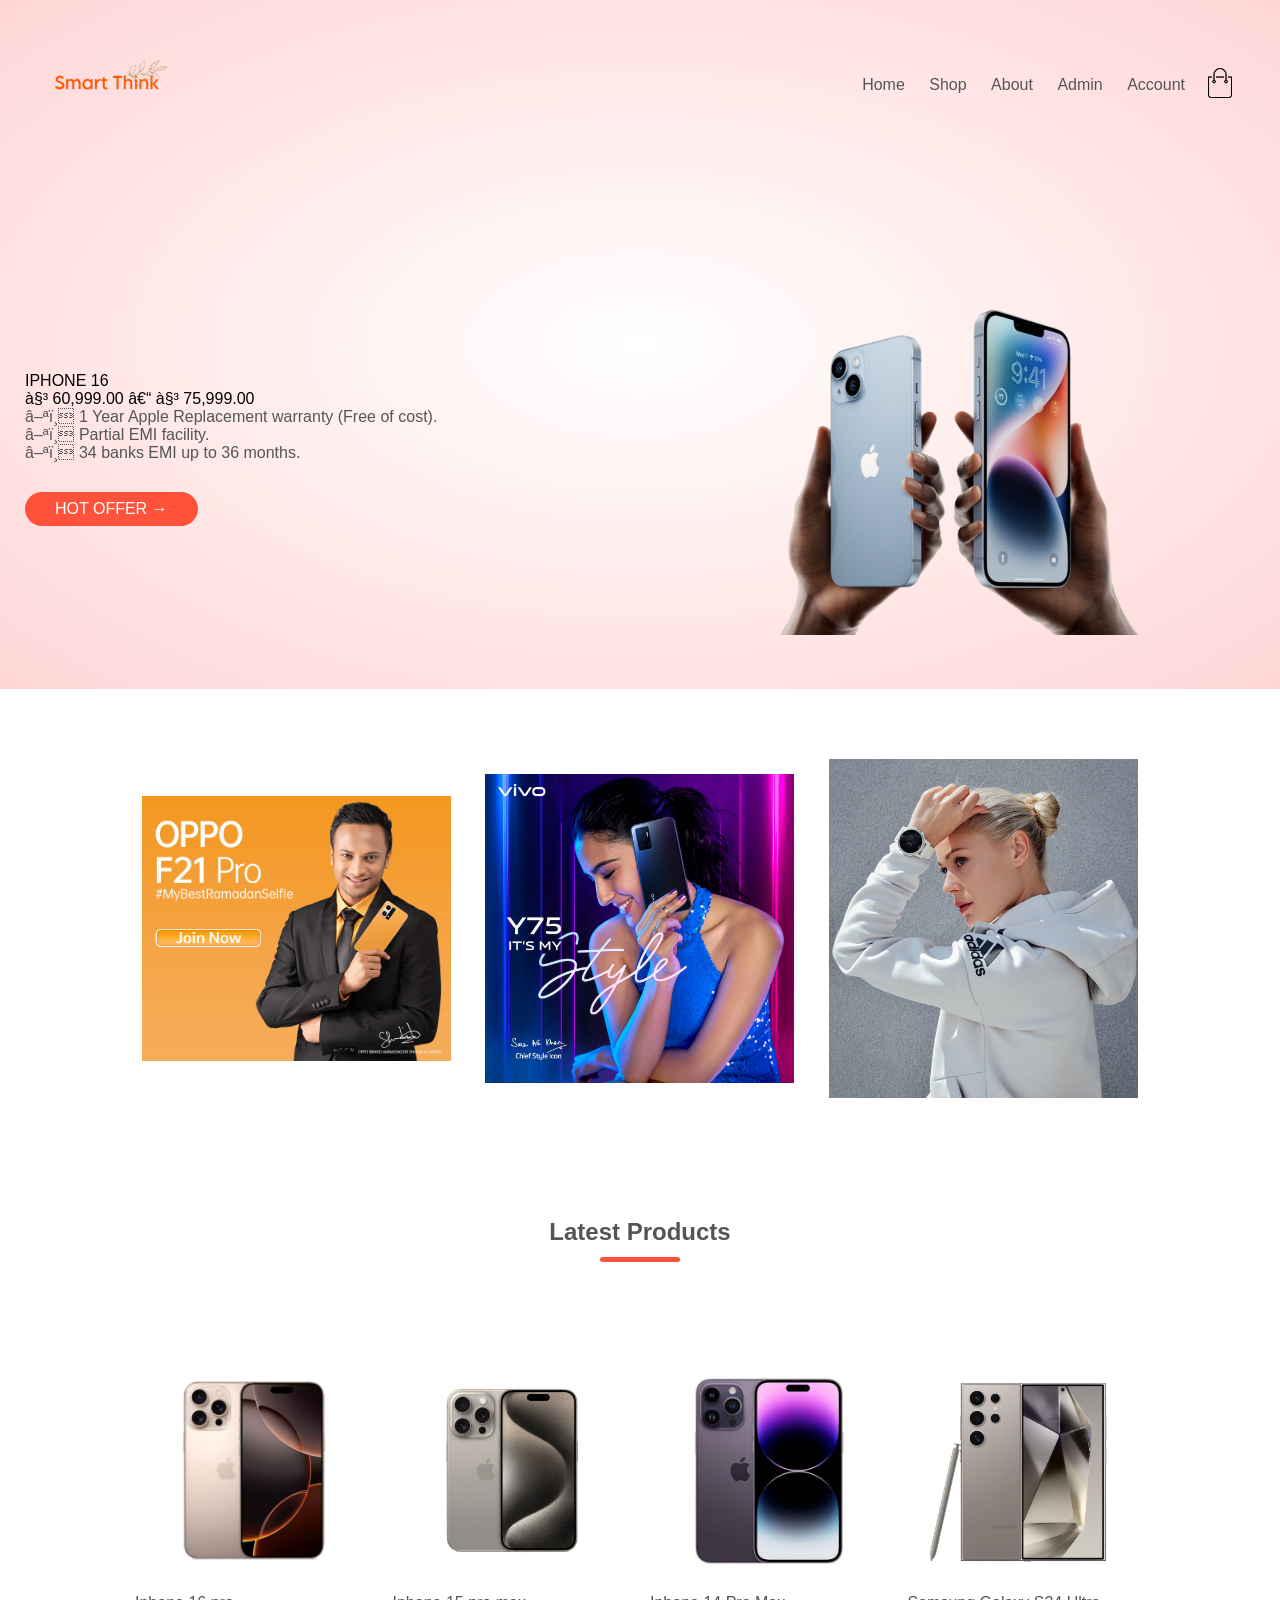
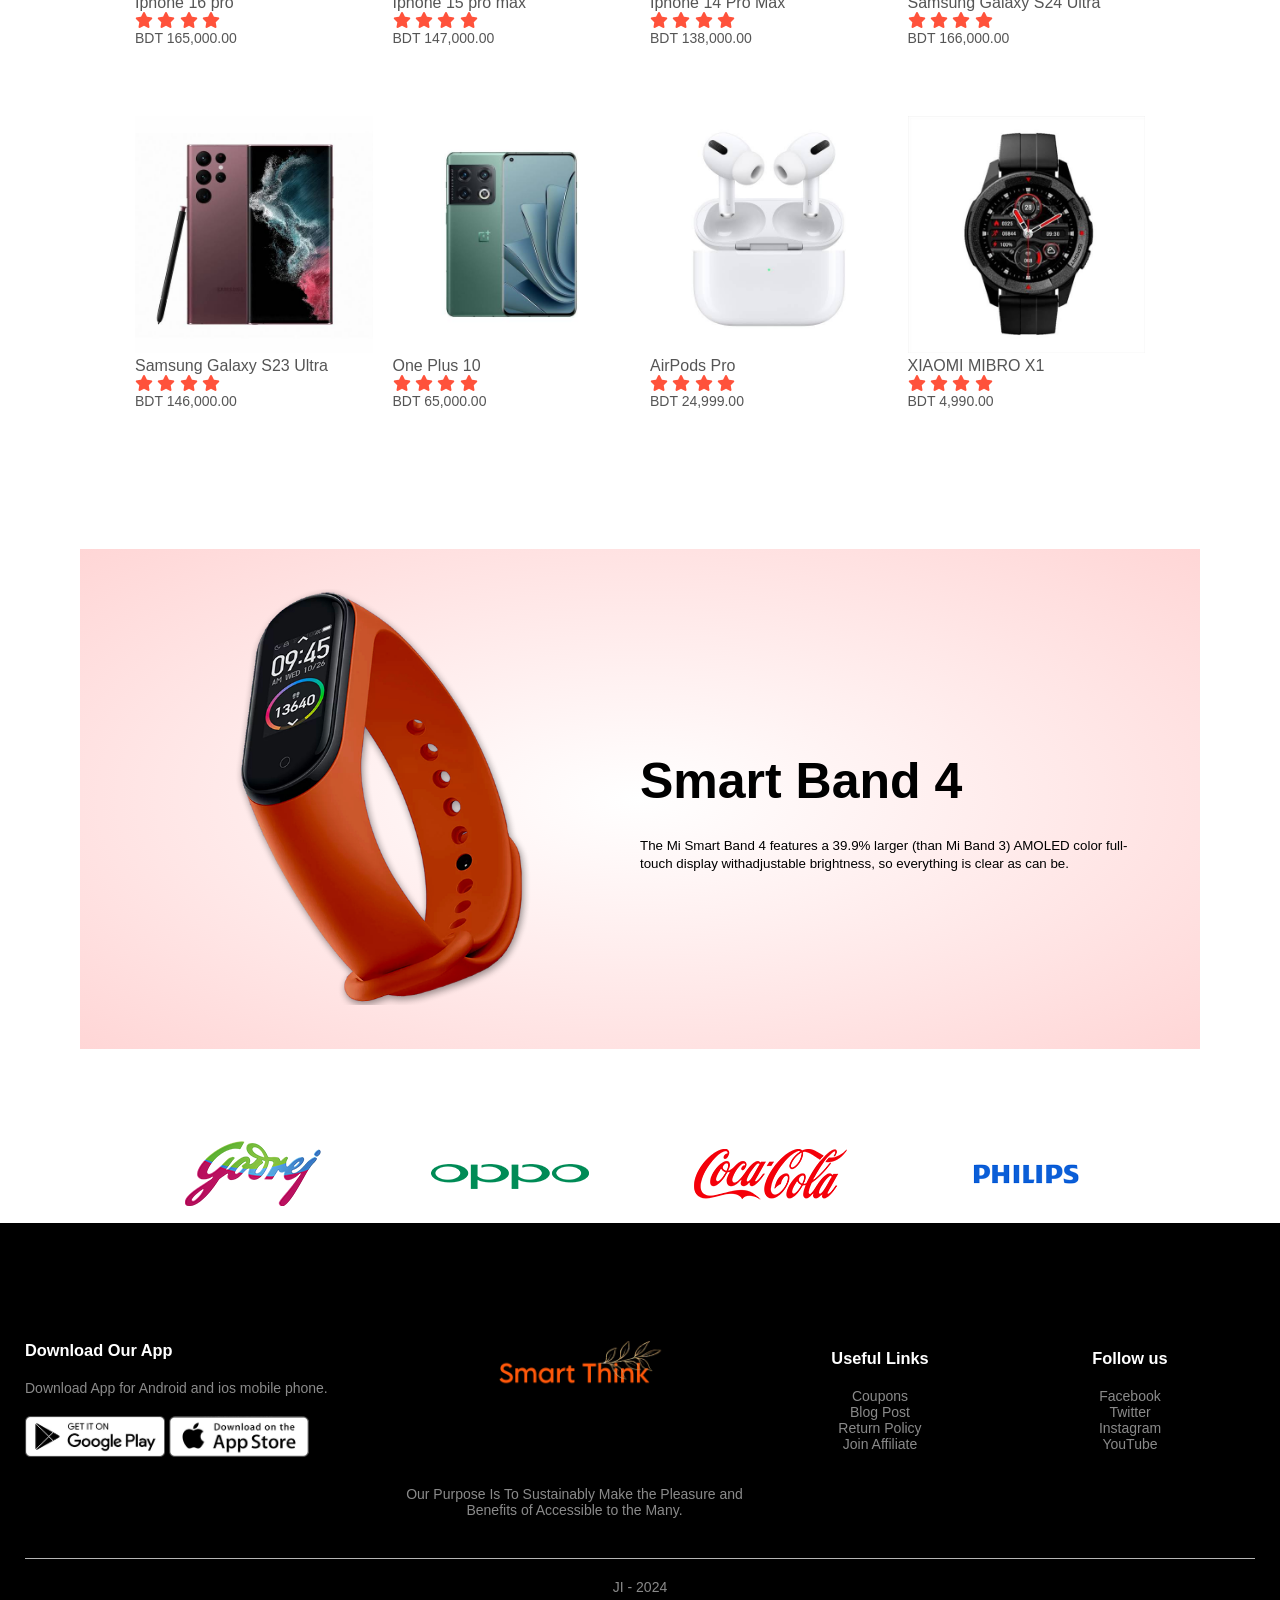
==== commit ca1e35e6: "Add files via upload" ====
--- a/index.html
+++ b/index.html
@@ -20,8 +20,8 @@
                 <li><a href="index.html">Home</a></li>
                 <li><a href="#">Shop</a></li>
                 <li><a href="#">About</a></li>
-                <li><a href="#">Contact</a></li>
-                <li><a href="#">Account</a></li>
+                <li><a href="admin.html">Admin</a></li>
+                <li><a href="http://localhost/login-register/login.php">Account</a></li>
             </ul>
         </nav>
         <a href="#"><img src="images/cart.png" width="30px" height="30px"></a>
@@ -29,7 +29,7 @@
     </div>
     <div class="row">
         <div class="col-2">
-            <hl>IPHONE 13<br>৳ 60,999.00 – ৳ 75,999.00</h1i>
+            <hl>IPHONE 16<br>৳ 60,999.00 – ৳ 75,999.00</h1i>
             <p>▪️ 1 Year Apple Replacement warranty (Free of cost).<br>▪️ Partial EMI facility.<br>▪️ 34 banks EMI up to 36 months.</p>
             <a href=""_ class="btn">HOT OFFER &#8594; </a>
         </div>
--- a/style.css
+++ b/style.css
@@ -234,3 +234,84 @@
 .copyright{
     text-align: center;
 }
+
+/*------------- Account Page ----------*/
+
+@media only screen and (max-width: 600px){
+    .row{
+        text-align: center;
+    }
+    .col-2, .col-3, .col-4{
+        flex-basis: 100%;
+    }
+}
+
+.account-page{
+    padding: 50px 0;
+    background: radial-gradient(#fff,#ffd6d6);
+    background-position: 0;
+}
+.form-container{
+    background: #fff;
+    width: 300px;
+    height: 400px;
+    position: relative;
+    text-align: center;
+    padding: 20px 0;
+    margin: auto;
+    box-shadow: 0 0 20px 0px rgba(0,0,0,0.1);
+    overflow: hidden;
+}
+
+.form-container span{
+    font-weight: bold;
+    padding: 0 10px;
+    color: #555;
+    cursor: pointer;
+    width: 100px;
+    display: inline-block;
+}
+.form-btn{
+    display: inline-block;
+}
+.form-container form{
+    max-width: 300px;
+    padding: 0 20px;
+    position: absolute;
+    top: 130px;
+    transition: transform 1s; 
+}
+form input{
+    width: 100%;
+    height: 30px;
+    margin: 10px 0;
+    padding: 0 10px;
+    border: 1px solid #ccc;
+}
+form .btn{
+    width: 100%;
+    border: none;
+    cursor: pointer;
+    margin: 10px 0;
+}
+form .btn:focus{
+    outline: none;
+}
+#LoginForm{
+    left: -300px;
+}
+#RegForm{
+    left: 0;
+}
+form a{
+    font-size: 20px;
+}
+#Indicator{
+    width: 100px;
+    border: none;
+    background: #ff523b;
+    height: 3px;
+    margin-top: 8px;
+    transform: translateX(100px);
+    transition: transform 1s; 
+}
